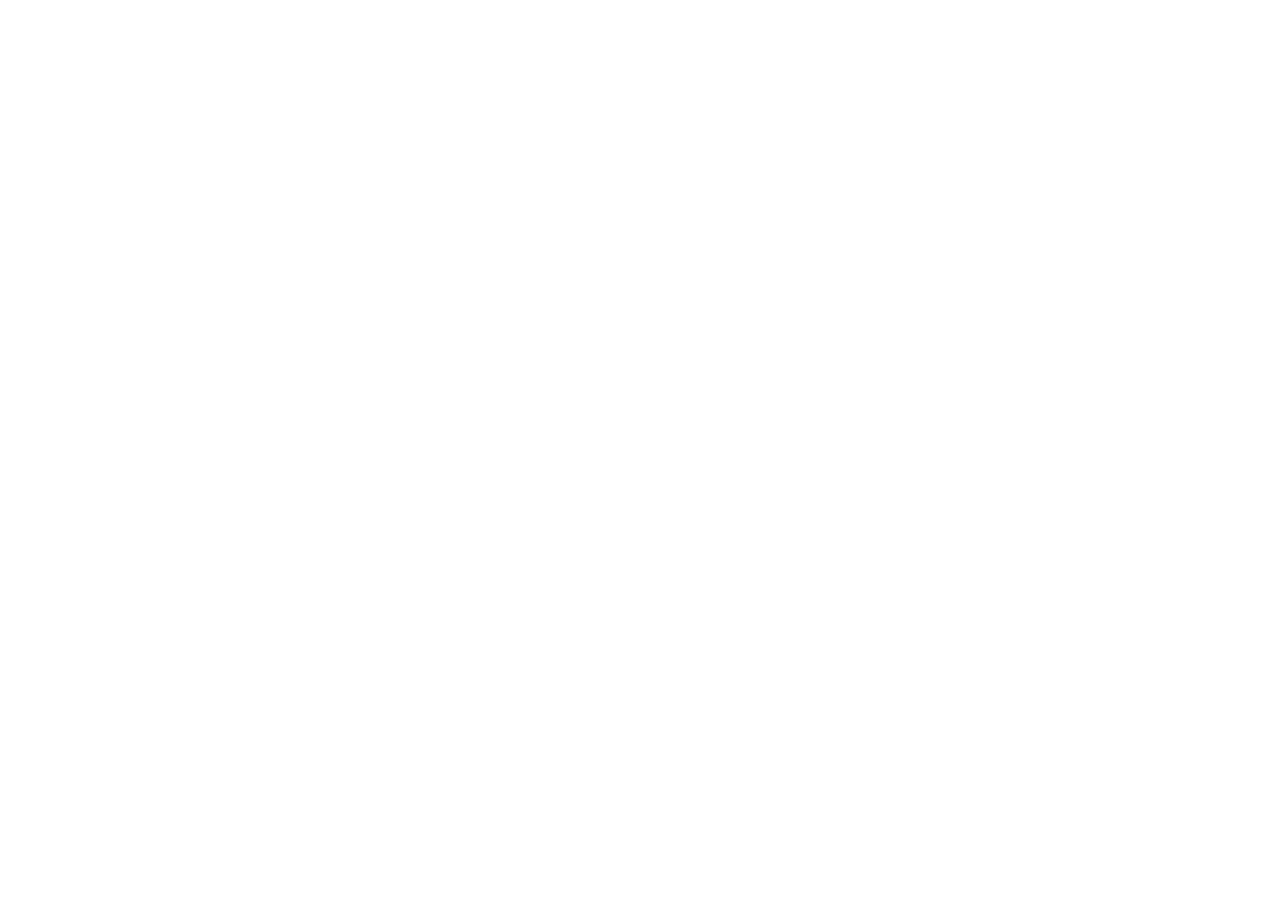
==== infinity-scroll/index.html @ a3168582 "initial commit for inifinite-scroll" ====
<!DOCTYPE html>
<html lang="en">
<head>
    <meta charset="UTF-8">
    <meta name="viewport" content="width=device-width, initial-scale=1.0">
    <title>Template</title>
    <link rel="icon" type="image/png" href="favicon.png">
    <link rel="stylesheet" href="https://cdnjs.cloudflare.com/ajax/libs/font-awesome/5.10.2/css/all.min.css"/>
    <link rel="stylesheet" href="style.css">
</head>
<body>
    <!-- Script -->
    <script src="script.js"></script>
</body>
</html>
---- infinity-scroll/style.css ----
html {
  box-sizing: border-box;
}

body {
  margin: 0;
  min-height: 100vh;
}
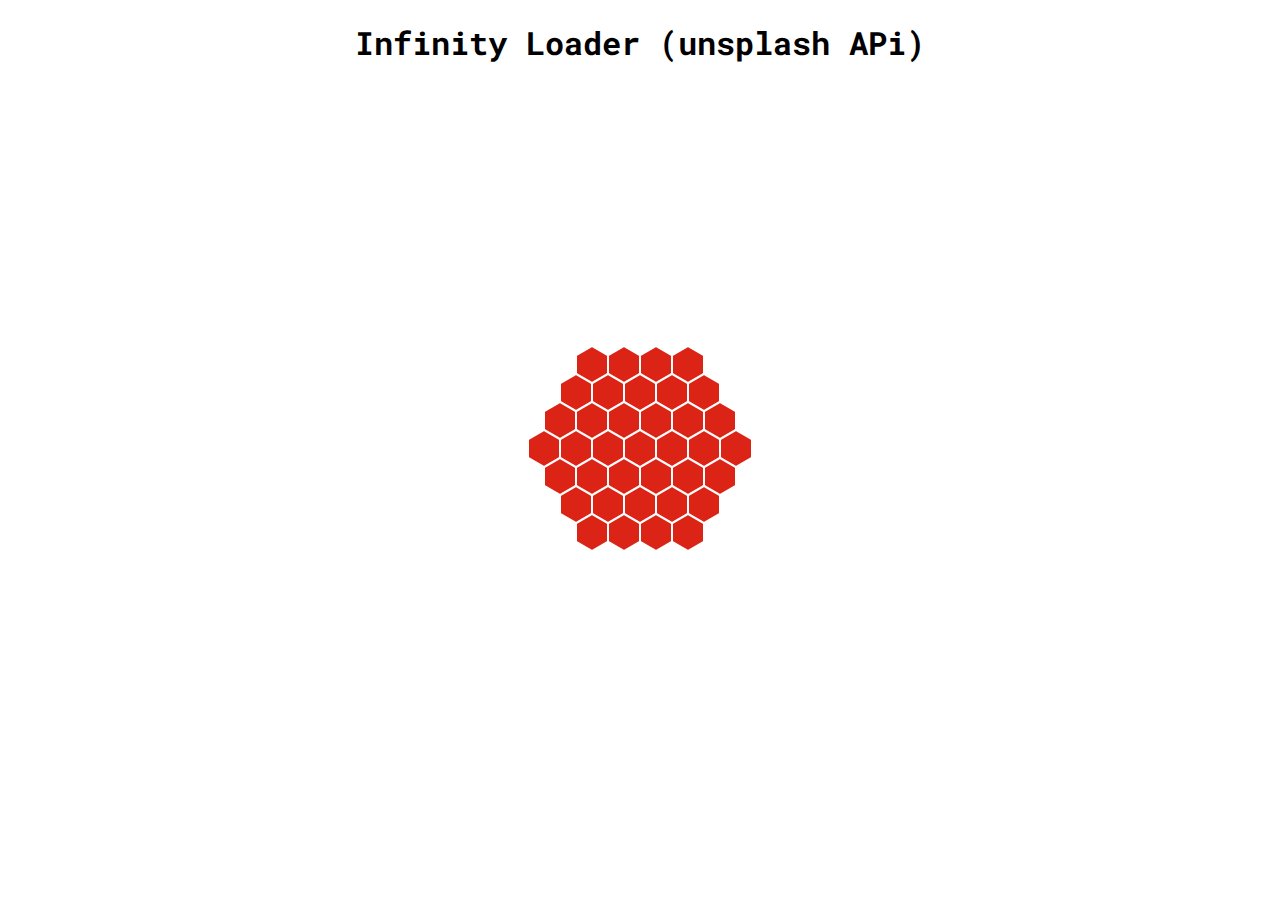
==== commit a521fcfe: "added fonts and loader" ====
--- a/infinity-scroll/index.html
+++ b/infinity-scroll/index.html
@@ -1,15 +1,224 @@
 <!DOCTYPE html>
 <html lang="en">
+
 <head>
     <meta charset="UTF-8">
     <meta name="viewport" content="width=device-width, initial-scale=1.0">
-    <title>Template</title>
+    <title>Infinite Scroll</title>
     <link rel="icon" type="image/png" href="favicon.png">
-    <link rel="stylesheet" href="https://cdnjs.cloudflare.com/ajax/libs/font-awesome/5.10.2/css/all.min.css"/>
+    <link rel="stylesheet" href="https://cdnjs.cloudflare.com/ajax/libs/font-awesome/5.10.2/css/all.min.css" />
     <link rel="stylesheet" href="style.css">
 </head>
+
 <body>
+    <h1>Infinity Loader (unsplash APi)</h1>
+
+
+
+
+
+
+
+
+
+
+
+    <!-- Loader -->
+
+    <body>
+        <div class="socket" id="loader">
+            <div class="gel center-gel">
+                <div class="hex-brick h1"></div>
+                <div class="hex-brick h2"></div>
+                <div class="hex-brick h3"></div>
+            </div>
+            <div class="gel c1 r1">
+                <div class="hex-brick h1"></div>
+                <div class="hex-brick h2"></div>
+                <div class="hex-brick h3"></div>
+            </div>
+            <div class="gel c2 r1">
+                <div class="hex-brick h1"></div>
+                <div class="hex-brick h2"></div>
+                <div class="hex-brick h3"></div>
+            </div>
+            <div class="gel c3 r1">
+                <div class="hex-brick h1"></div>
+                <div class="hex-brick h2"></div>
+                <div class="hex-brick h3"></div>
+            </div>
+            <div class="gel c4 r1">
+                <div class="hex-brick h1"></div>
+                <div class="hex-brick h2"></div>
+                <div class="hex-brick h3"></div>
+            </div>
+            <div class="gel c5 r1">
+                <div class="hex-brick h1"></div>
+                <div class="hex-brick h2"></div>
+                <div class="hex-brick h3"></div>
+            </div>
+            <div class="gel c6 r1">
+                <div class="hex-brick h1"></div>
+                <div class="hex-brick h2"></div>
+                <div class="hex-brick h3"></div>
+            </div>
+
+            <div class="gel c7 r2">
+                <div class="hex-brick h1"></div>
+                <div class="hex-brick h2"></div>
+                <div class="hex-brick h3"></div>
+            </div>
+
+            <div class="gel c8 r2">
+                <div class="hex-brick h1"></div>
+                <div class="hex-brick h2"></div>
+                <div class="hex-brick h3"></div>
+            </div>
+            <div class="gel c9 r2">
+                <div class="hex-brick h1"></div>
+                <div class="hex-brick h2"></div>
+                <div class="hex-brick h3"></div>
+            </div>
+            <div class="gel c10 r2">
+                <div class="hex-brick h1"></div>
+                <div class="hex-brick h2"></div>
+                <div class="hex-brick h3"></div>
+            </div>
+            <div class="gel c11 r2">
+                <div class="hex-brick h1"></div>
+                <div class="hex-brick h2"></div>
+                <div class="hex-brick h3"></div>
+            </div>
+            <div class="gel c12 r2">
+                <div class="hex-brick h1"></div>
+                <div class="hex-brick h2"></div>
+                <div class="hex-brick h3"></div>
+            </div>
+            <div class="gel c13 r2">
+                <div class="hex-brick h1"></div>
+                <div class="hex-brick h2"></div>
+                <div class="hex-brick h3"></div>
+            </div>
+            <div class="gel c14 r2">
+                <div class="hex-brick h1"></div>
+                <div class="hex-brick h2"></div>
+                <div class="hex-brick h3"></div>
+            </div>
+            <div class="gel c15 r2">
+                <div class="hex-brick h1"></div>
+                <div class="hex-brick h2"></div>
+                <div class="hex-brick h3"></div>
+            </div>
+            <div class="gel c16 r2">
+                <div class="hex-brick h1"></div>
+                <div class="hex-brick h2"></div>
+                <div class="hex-brick h3"></div>
+            </div>
+            <div class="gel c17 r2">
+                <div class="hex-brick h1"></div>
+                <div class="hex-brick h2"></div>
+                <div class="hex-brick h3"></div>
+            </div>
+            <div class="gel c18 r2">
+                <div class="hex-brick h1"></div>
+                <div class="hex-brick h2"></div>
+                <div class="hex-brick h3"></div>
+            </div>
+            <div class="gel c19 r3">
+                <div class="hex-brick h1"></div>
+                <div class="hex-brick h2"></div>
+                <div class="hex-brick h3"></div>
+            </div>
+            <div class="gel c20 r3">
+                <div class="hex-brick h1"></div>
+                <div class="hex-brick h2"></div>
+                <div class="hex-brick h3"></div>
+            </div>
+            <div class="gel c21 r3">
+                <div class="hex-brick h1"></div>
+                <div class="hex-brick h2"></div>
+                <div class="hex-brick h3"></div>
+            </div>
+            <div class="gel c22 r3">
+                <div class="hex-brick h1"></div>
+                <div class="hex-brick h2"></div>
+                <div class="hex-brick h3"></div>
+            </div>
+            <div class="gel c23 r3">
+                <div class="hex-brick h1"></div>
+                <div class="hex-brick h2"></div>
+                <div class="hex-brick h3"></div>
+            </div>
+            <div class="gel c24 r3">
+                <div class="hex-brick h1"></div>
+                <div class="hex-brick h2"></div>
+                <div class="hex-brick h3"></div>
+            </div>
+            <div class="gel c25 r3">
+                <div class="hex-brick h1"></div>
+                <div class="hex-brick h2"></div>
+                <div class="hex-brick h3"></div>
+            </div>
+            <div class="gel c26 r3">
+                <div class="hex-brick h1"></div>
+                <div class="hex-brick h2"></div>
+                <div class="hex-brick h3"></div>
+            </div>
+            <div class="gel c28 r3">
+                <div class="hex-brick h1"></div>
+                <div class="hex-brick h2"></div>
+                <div class="hex-brick h3"></div>
+            </div>
+            <div class="gel c29 r3">
+                <div class="hex-brick h1"></div>
+                <div class="hex-brick h2"></div>
+                <div class="hex-brick h3"></div>
+            </div>
+            <div class="gel c30 r3">
+                <div class="hex-brick h1"></div>
+                <div class="hex-brick h2"></div>
+                <div class="hex-brick h3"></div>
+            </div>
+            <div class="gel c31 r3">
+                <div class="hex-brick h1"></div>
+                <div class="hex-brick h2"></div>
+                <div class="hex-brick h3"></div>
+            </div>
+            <div class="gel c32 r3">
+                <div class="hex-brick h1"></div>
+                <div class="hex-brick h2"></div>
+                <div class="hex-brick h3"></div>
+            </div>
+            <div class="gel c33 r3">
+                <div class="hex-brick h1"></div>
+                <div class="hex-brick h2"></div>
+                <div class="hex-brick h3"></div>
+            </div>
+            <div class="gel c34 r3">
+                <div class="hex-brick h1"></div>
+                <div class="hex-brick h2"></div>
+                <div class="hex-brick h3"></div>
+            </div>
+            <div class="gel c35 r3">
+                <div class="hex-brick h1"></div>
+                <div class="hex-brick h2"></div>
+                <div class="hex-brick h3"></div>
+            </div>
+            <div class="gel c36 r3">
+                <div class="hex-brick h1"></div>
+                <div class="hex-brick h2"></div>
+                <div class="hex-brick h3"></div>
+            </div>
+            <div class="gel c37 r3">
+                <div class="hex-brick h1"></div>
+                <div class="hex-brick h2"></div>
+                <div class="hex-brick h3"></div>
+            </div>
+
+        </div>
+    </body>
     <!-- Script -->
     <script src="script.js"></script>
 </body>
+
 </html>--- a/infinity-scroll/style.css
+++ b/infinity-scroll/style.css
@@ -1,3 +1,4 @@
+@import url('https://fonts.googleapis.com/css2?family=Roboto+Mono&display=swap');
 
 html {
   box-sizing: border-box;
@@ -6,4 +7,381 @@
 body {
   margin: 0;
   min-height: 100vh;
-}
+  font-family: 'Roboto Mono', monospace;
+}
+h1{
+  text-align: center;
+  
+}
+
+/* loader */
+.socket {
+  width: 200px;
+  height: 200px;
+  position: absolute;
+  left: 50%;
+  margin-left: -100px;
+  top: 50%;
+  margin-top: -100px;
+}
+
+.hex-brick {
+  background: #db2316;
+  width: 30px;
+  height: 17px;
+  position: absolute;
+  top: 5px;
+  animation-name: fade;
+  animation-duration: 2s;
+  animation-iteration-count: infinite;
+  -webkit-animation-name: fade;
+  -webkit-animation-duration: 2s;
+  -webkit-animation-iteration-count: infinite;
+}
+
+.h2 {
+  transform: rotate(60deg);
+  -webkit-transform: rotate(60deg);
+}
+
+.h3 {
+  transform: rotate(-60deg);
+  -webkit-transform: rotate(-60deg);
+}
+
+.gel {
+  height: 30px;
+  width: 30px;
+  transition: all 0.3s;
+  -webkit-transition: all 0.3s;
+  position: absolute;
+  top: 50%;
+  left: 50%;
+}
+
+.center-gel {
+  margin-left: -15px;
+  margin-top: -15px;
+
+  animation-name: pulse;
+  animation-duration: 2s;
+  animation-iteration-count: infinite;
+  -webkit-animation-name: pulse;
+  -webkit-animation-duration: 2s;
+  -webkit-animation-iteration-count: infinite;
+}
+
+.c1 {
+  margin-left: -47px;
+  margin-top: -15px;
+}
+
+.c2 {
+  margin-left: -31px;
+  margin-top: -43px;
+}
+
+.c3 {
+  margin-left: 1px;
+  margin-top: -43px;
+}
+
+.c4 {
+  margin-left: 17px;
+  margin-top: -15px;
+}
+
+.c5 {
+  margin-left: -31px;
+  margin-top: 13px;
+}
+
+.c6 {
+  margin-left: 1px;
+  margin-top: 13px;
+}
+
+.c7 {
+  margin-left: -63px;
+  margin-top: -43px;
+}
+
+.c8 {
+  margin-left: 33px;
+  margin-top: -43px;
+}
+
+.c9 {
+  margin-left: -15px;
+  margin-top: 41px;
+}
+
+.c10 {
+  margin-left: -63px;
+  margin-top: 13px;
+}
+
+.c11 {
+  margin-left: 33px;
+  margin-top: 13px;
+}
+
+.c12 {
+  margin-left: -15px;
+  margin-top: -71px;
+}
+
+.c13 {
+  margin-left: -47px;
+  margin-top: -71px;
+}
+
+.c14 {
+  margin-left: 17px;
+  margin-top: -71px;
+}
+
+.c15 {
+  margin-left: -47px;
+  margin-top: 41px;
+}
+
+.c16 {
+  margin-left: 17px;
+  margin-top: 41px;
+}
+
+.c17 {
+  margin-left: -79px;
+  margin-top: -15px;
+}
+
+.c18 {
+  margin-left: 49px;
+  margin-top: -15px;
+}
+
+.c19 {
+  margin-left: -63px;
+  margin-top: -99px;
+}
+
+.c20 {
+  margin-left: 33px;
+  margin-top: -99px;
+}
+
+.c21 {
+  margin-left: 1px;
+  margin-top: -99px;
+}
+
+.c22 {
+  margin-left: -31px;
+  margin-top: -99px;
+}
+
+.c23 {
+  margin-left: -63px;
+  margin-top: 69px;
+}
+
+.c24 {
+  margin-left: 33px;
+  margin-top: 69px;
+}
+
+.c25 {
+  margin-left: 1px;
+  margin-top: 69px;
+}
+
+.c26 {
+  margin-left: -31px;
+  margin-top: 69px;
+}
+
+.c27 {
+  margin-left: -79px;
+  margin-top: -15px;
+}
+
+.c28 {
+  margin-left: -95px;
+  margin-top: -43px;
+}
+
+.c29 {
+  margin-left: -95px;
+  margin-top: 13px;
+}
+
+.c30 {
+  margin-left: 49px;
+  margin-top: 41px;
+}
+
+.c31 {
+  margin-left: -79px;
+  margin-top: -71px;
+}
+
+.c32 {
+  margin-left: -111px;
+  margin-top: -15px;
+}
+
+.c33 {
+  margin-left: 65px;
+  margin-top: -43px;
+}
+
+.c34 {
+  margin-left: 65px;
+  margin-top: 13px;
+}
+
+.c35 {
+  margin-left: -79px;
+  margin-top: 41px;
+}
+
+.c36 {
+  margin-left: 49px;
+  margin-top: -71px;
+}
+
+.c37 {
+  margin-left: 81px;
+  margin-top: -15px;
+}
+
+.r1 {
+  animation-name: pulse;
+  animation-duration: 2s;
+  animation-iteration-count: infinite;
+  animation-delay: 0.2s;
+  -webkit-animation-name: pulse;
+  -webkit-animation-duration: 2s;
+  -webkit-animation-iteration-count: infinite;
+  -webkit-animation-delay: 0.2s;
+}
+
+.r2 {
+  animation-name: pulse;
+  animation-duration: 2s;
+  animation-iteration-count: infinite;
+  animation-delay: 0.4s;
+  -webkit-animation-name: pulse;
+  -webkit-animation-duration: 2s;
+  -webkit-animation-iteration-count: infinite;
+  -webkit-animation-delay: 0.4s;
+}
+
+.r3 {
+  animation-name: pulse;
+  animation-duration: 2s;
+  animation-iteration-count: infinite;
+  animation-delay: 0.6s;
+  -webkit-animation-name: pulse;
+  -webkit-animation-duration: 2s;
+  -webkit-animation-iteration-count: infinite;
+  -webkit-animation-delay: 0.6s;
+}
+
+.r1>.hex-brick {
+  animation-name: fade;
+  animation-duration: 2s;
+  animation-iteration-count: infinite;
+  animation-delay: 0.2s;
+  -webkit-animation-name: fade;
+  -webkit-animation-duration: 2s;
+  -webkit-animation-iteration-count: infinite;
+  -webkit-animation-delay: 0.2s;
+}
+
+.r2>.hex-brick {
+  animation-name: fade;
+  animation-duration: 2s;
+  animation-iteration-count: infinite;
+  animation-delay: 0.4s;
+  -webkit-animation-name: fade;
+  -webkit-animation-duration: 2s;
+  -webkit-animation-iteration-count: infinite;
+  -webkit-animation-delay: 0.4s;
+}
+
+.r3>.hex-brick {
+  animation-name: fade;
+  animation-duration: 2s;
+  animation-iteration-count: infinite;
+  animation-delay: 0.6s;
+  -webkit-animation-name: fade;
+  -webkit-animation-duration: 2s;
+  -webkit-animation-iteration-count: infinite;
+  -webkit-animation-delay: 0.6s;
+}
+
+@keyframes pulse {
+  0% {
+    -webkit-transform: scale(1);
+    transform: scale(1);
+  }
+
+  50% {
+    -webkit-transform: scale(0.01);
+    transform: scale(0.01);
+  }
+
+  100% {
+    -webkit-transform: scale(1);
+    transform: scale(1);
+  }
+}
+
+@keyframes fade {
+  0% {
+    background: #6b0000;
+  }
+
+  50% {
+    background: #9c0000;
+  }
+
+  100% {
+    background: #d40000;
+  }
+}
+
+@-webkit-keyframes pulse {
+  0% {
+    -webkit-transform: scale(1);
+    transform: scale(1);
+  }
+
+  50% {
+    -webkit-transform: scale(0.01);
+    transform: scale(0.01);
+  }
+
+  100% {
+    -webkit-transform: scale(1);
+    transform: scale(1);
+  }
+}
+
+@-webkit-keyframes fade {
+  0% {
+    background: #b35a06;
+  }
+
+  50% {
+    background: #974f25;
+  }
+
+  100% {
+    background: #691c08;
+  }
+}
+
+/* loader */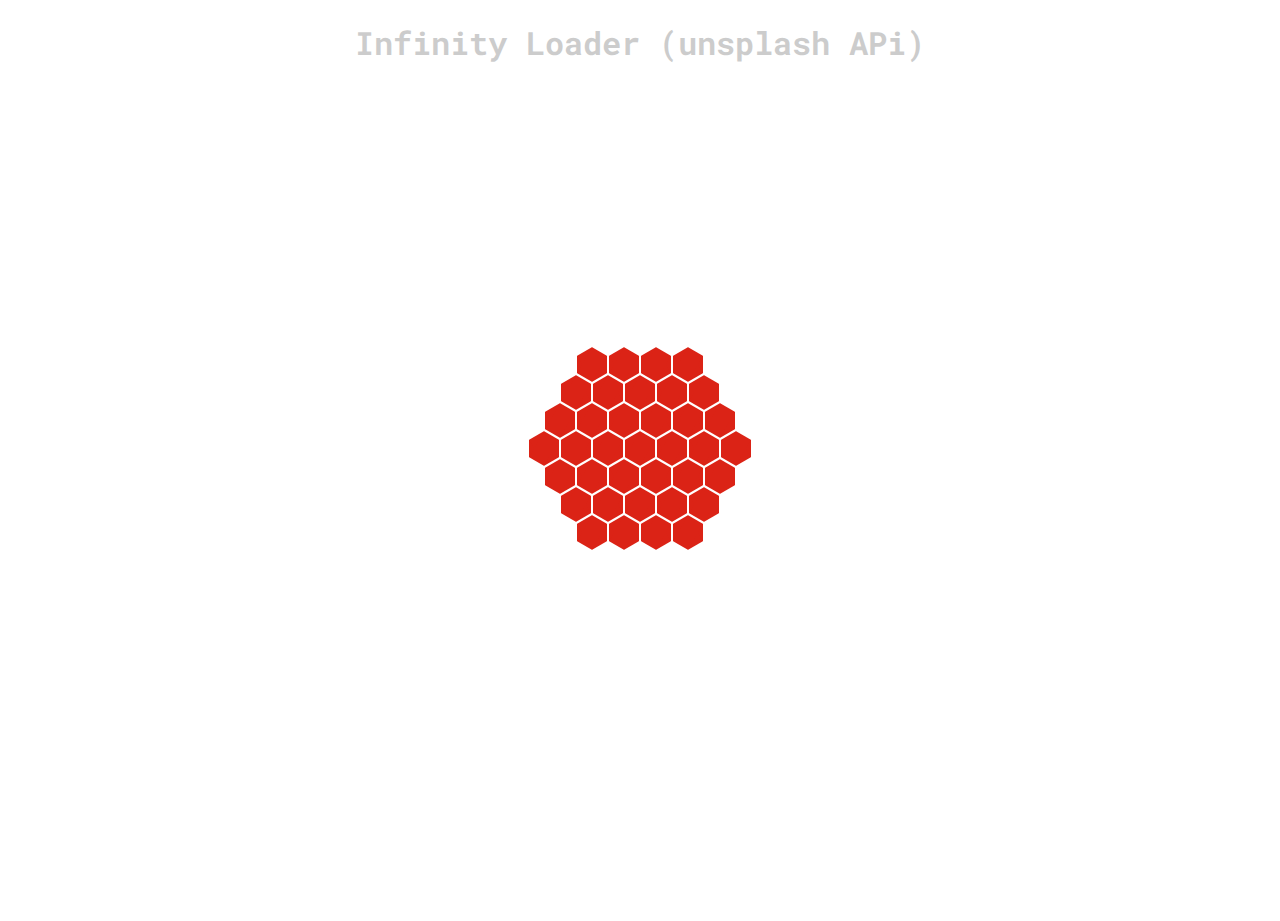
==== commit 2a5bba75: "modified loader" ====
--- a/infinity-scroll/index.html
+++ b/infinity-scroll/index.html
@@ -21,11 +21,8 @@
 
 
 
-
-
     <!-- Loader -->
-
-    <body>
+    <div class="loader" id="loader">
         <div class="socket" id="loader">
             <div class="gel center-gel">
                 <div class="hex-brick h1"></div>
@@ -214,9 +211,8 @@
                 <div class="hex-brick h2"></div>
                 <div class="hex-brick h3"></div>
             </div>
-
         </div>
-    </body>
+    </div>
     <!-- Script -->
     <script src="script.js"></script>
 </body>
--- a/infinity-scroll/style.css
+++ b/infinity-scroll/style.css
@@ -12,6 +12,14 @@
 h1{
   text-align: center;
   
+}
+.loader{
+  position: fixed;
+  top: 0;
+  bottom: 0;
+  left: 0;
+  right: 0;
+  background:rgba(255,255,255,0.8);
 }
 
 /* loader */
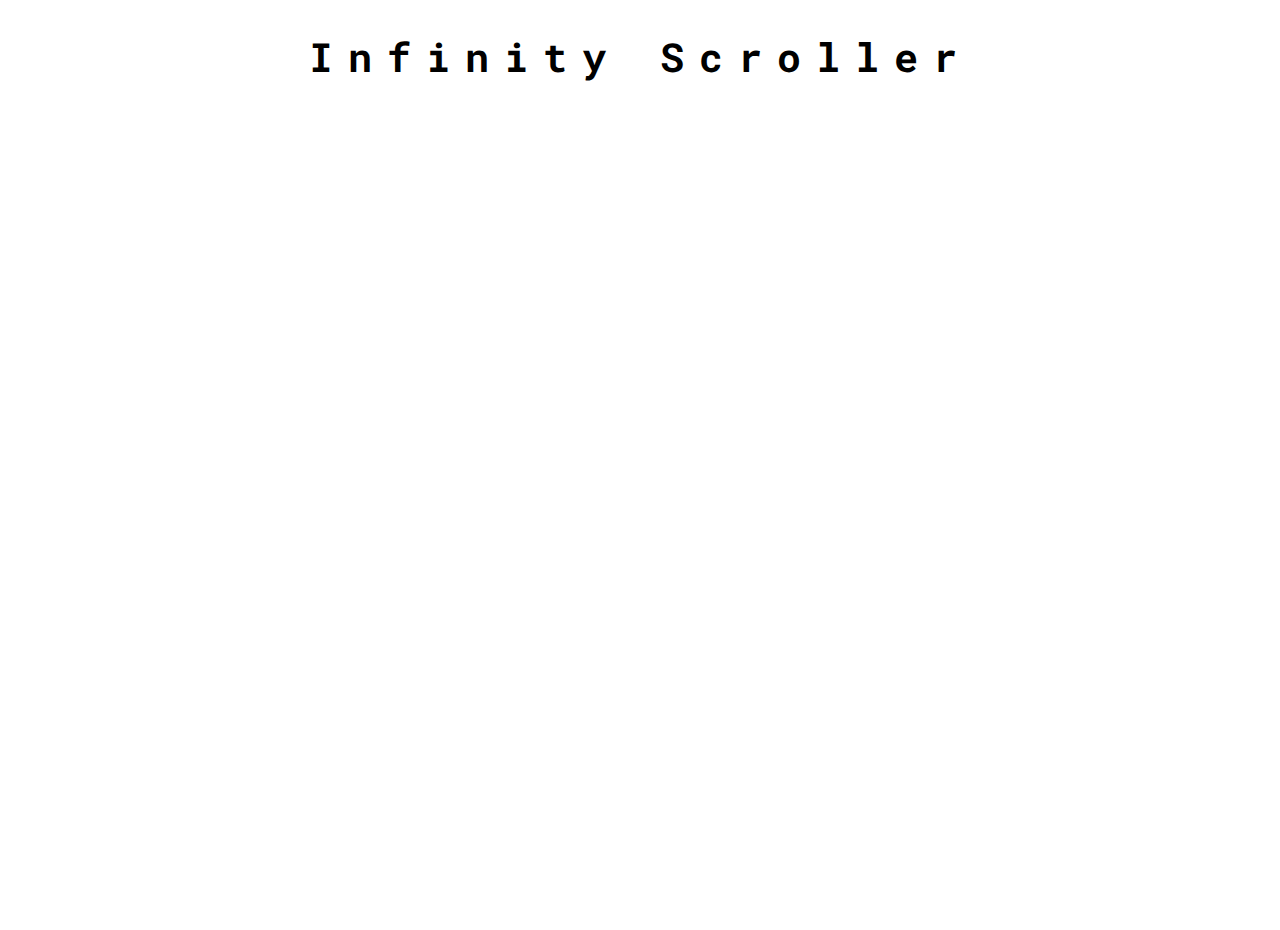
==== commit 0228965b: "modified UI and added media query" ====
--- a/infinity-scroll/index.html
+++ b/infinity-scroll/index.html
@@ -11,18 +11,10 @@
 </head>
 
 <body>
-    <h1>Infinity Loader (unsplash APi)</h1>
-
-
-
-
-
-
-
-
-
+    <!-- Nav/Title -->
+    <h1>Infinity Scroller</h1>
     <!-- Loader -->
-    <div class="loader" id="loader">
+    <div class="loader" id="loader" hidden>
         <div class="socket" id="loader">
             <div class="gel center-gel">
                 <div class="hex-brick h1"></div>
@@ -212,6 +204,16 @@
                 <div class="hex-brick h3"></div>
             </div>
         </div>
+    </div>
+    <!-- photos -->
+    <div class="photo-container" id="photo-container">
+        <img src="https://images.unsplash.com/photo-1647249696855-a59fb79ed943?ixlib=rb-1.2.1&ixid=MnwxMjA3fDB8MHx0b3BpYy1mZWVkfDV8NnNNVmpUTFNrZVF8fGVufDB8fHx8&auto=format&fit=crop&w=500&q=60"
+            alt="">
+        <img src="https://images.unsplash.com/photo-1647165546913-50c663f8c4db?ixlib=rb-1.2.1&ixid=MnwxMjA3fDB8MHx0b3BpYy1mZWVkfDExfDZzTVZqVExTa2VRfHxlbnwwfHx8fA%3D%3D&auto=format&fit=crop&w=500&q=60"
+            alt="">
+        <img src="https://images.unsplash.com/photo-1647165546913-50c663f8c4db?ixlib=rb-1.2.1&ixid=MnwxMjA3fDB8MHx0b3BpYy1mZWVkfDExfDZzTVZqVExTa2VRfHxlbnwwfHx8fA%3D%3D&auto=format&fit=crop&w=500&q=60"
+            alt="">
+
     </div>
     <!-- Script -->
     <script src="script.js"></script>
--- a/infinity-scroll/style.css
+++ b/infinity-scroll/style.css
@@ -9,17 +9,23 @@
   min-height: 100vh;
   font-family: 'Roboto Mono', monospace;
 }
-h1{
+
+h1 {
   text-align: center;
-  
-}
-.loader{
+  margin-top: 30px;
+  margin-bottom: 15px;
+  font-size: 2.5rem;
+  letter-spacing: 15px;
+
+}
+
+.loader {
   position: fixed;
   top: 0;
   bottom: 0;
   left: 0;
   right: 0;
-  background:rgba(255,255,255,0.8);
+  background: rgba(255, 255, 255, 0.8);
 }
 
 /* loader */
@@ -392,4 +398,26 @@
   }
 }
 
-/* loader */+/* loader */
+/* image-container */
+.photo-container {
+  margin: 10px 30%;
+
+}
+
+.photo-container img {
+  width: 100%;
+  height: auto;
+  margin-top: 10px;
+}
+
+@media screen and (max-width: 600px) {
+  .photo-container {
+    margin: 10px;
+  }
+
+  h1 {
+    font-size: 15px;
+    letter-spacing: 10px;
+  }
+}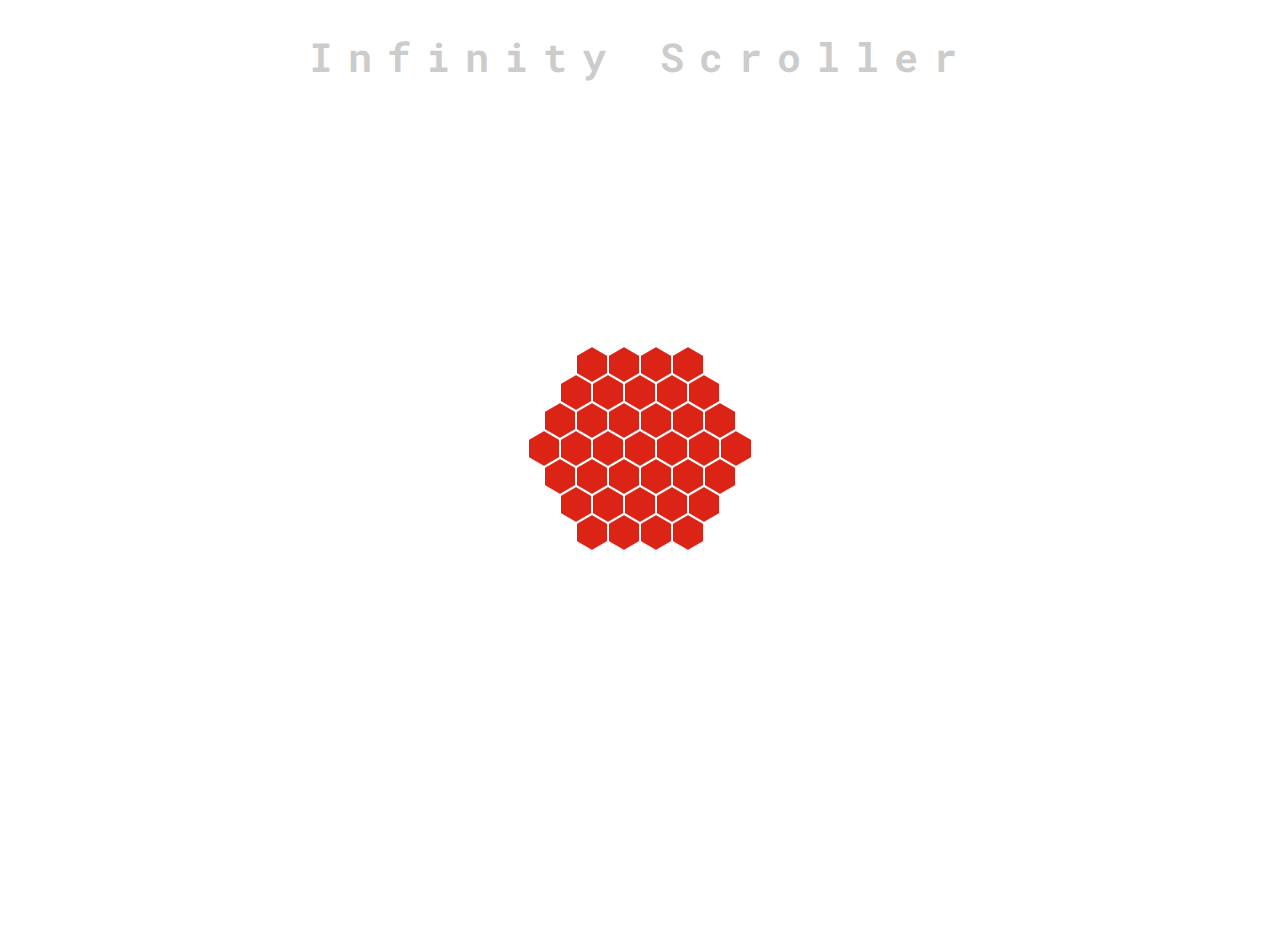
==== commit e80f78fa: "added multiple API Key's to bypass limit" ====
--- a/infinity-scroll/index.html
+++ b/infinity-scroll/index.html
@@ -14,7 +14,7 @@
     <!-- Nav/Title -->
     <h1>Infinity Scroller</h1>
     <!-- Loader -->
-    <div class="loader" id="loader" hidden>
+    <div class="loader" id="loader">
         <div class="socket" id="loader">
             <div class="gel center-gel">
                 <div class="hex-brick h1"></div>
@@ -206,15 +206,7 @@
         </div>
     </div>
     <!-- photos -->
-    <div class="photo-container" id="photo-container">
-        <img src="https://images.unsplash.com/photo-1647249696855-a59fb79ed943?ixlib=rb-1.2.1&ixid=MnwxMjA3fDB8MHx0b3BpYy1mZWVkfDV8NnNNVmpUTFNrZVF8fGVufDB8fHx8&auto=format&fit=crop&w=500&q=60"
-            alt="">
-        <img src="https://images.unsplash.com/photo-1647165546913-50c663f8c4db?ixlib=rb-1.2.1&ixid=MnwxMjA3fDB8MHx0b3BpYy1mZWVkfDExfDZzTVZqVExTa2VRfHxlbnwwfHx8fA%3D%3D&auto=format&fit=crop&w=500&q=60"
-            alt="">
-        <img src="https://images.unsplash.com/photo-1647165546913-50c663f8c4db?ixlib=rb-1.2.1&ixid=MnwxMjA3fDB8MHx0b3BpYy1mZWVkfDExfDZzTVZqVExTa2VRfHxlbnwwfHx8fA%3D%3D&auto=format&fit=crop&w=500&q=60"
-            alt="">
-
-    </div>
+    <div class="photo-container" id="photo-container"> </div>
     <!-- Script -->
     <script src="script.js"></script>
 </body>
